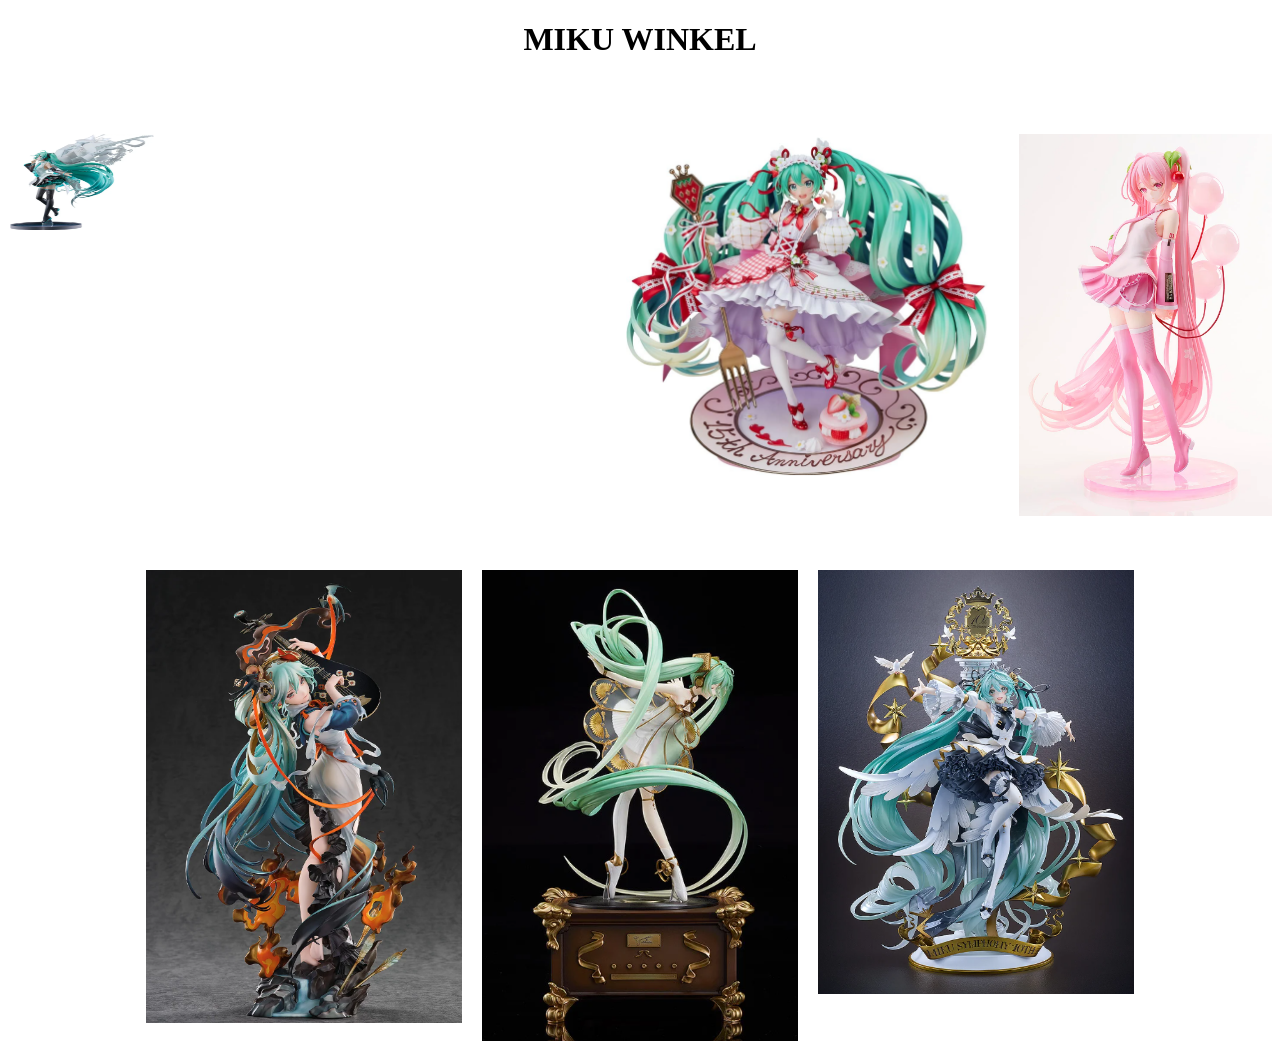
==== HTMLspul/webdev-intro/mijn_webshop/webshop.html @ 62eb4f35 "ja" ====
<!DOCTYPE html>
<html lang="en">
<head>
    <meta charset="UTF-8">
    <meta name="viewport" content="width=device-width, initial-scale=1.0">
    <title>Document</title>
</head>
<body>

    <center>
        <h1>MIKU WINKEL</h1>
    </center>
    <br>
    <br>
    <br>
    <div class = "row">
        <a href= "https://chatgpt.com/uc/6af43e65-f550-83ea-9a9e-60bbf0cd4ba3">
            <img src="images/Miku_16th_birthday.png" alt="Fjords" style="width:25%;" height="25%">
        </a>
            <img src="images/Miku_15th_anniversary.png" alt="Fjords" style="width:30%;" height="30%">
            <img src="images/Sakura Miku.png" alt="Fjords" style="width:20%;" height="20%">
    </div>
    <br>
    <br>
    <br>
    <div class = "row">
    <img src="images/Miku_Shimian_Maifu.png" alt="Fjords" style="width:25%;" height="25%">
    <img src="images/Miku_symphony_5th_anniversary.png" alt="Fjords" style="width:25%;" height="25%">
    <img src="images/Miku_symphony_10th_anniversary.png" alt="Fjords" style="width:25%;" height="25%">
    </div>
    
    <style>
        .row {
            display: flex; gap: 20px;
            img { width: 100px; }
            display: flex; gap: 20px;
            justify-content: center;
        }
    </style>
</body>
</html>
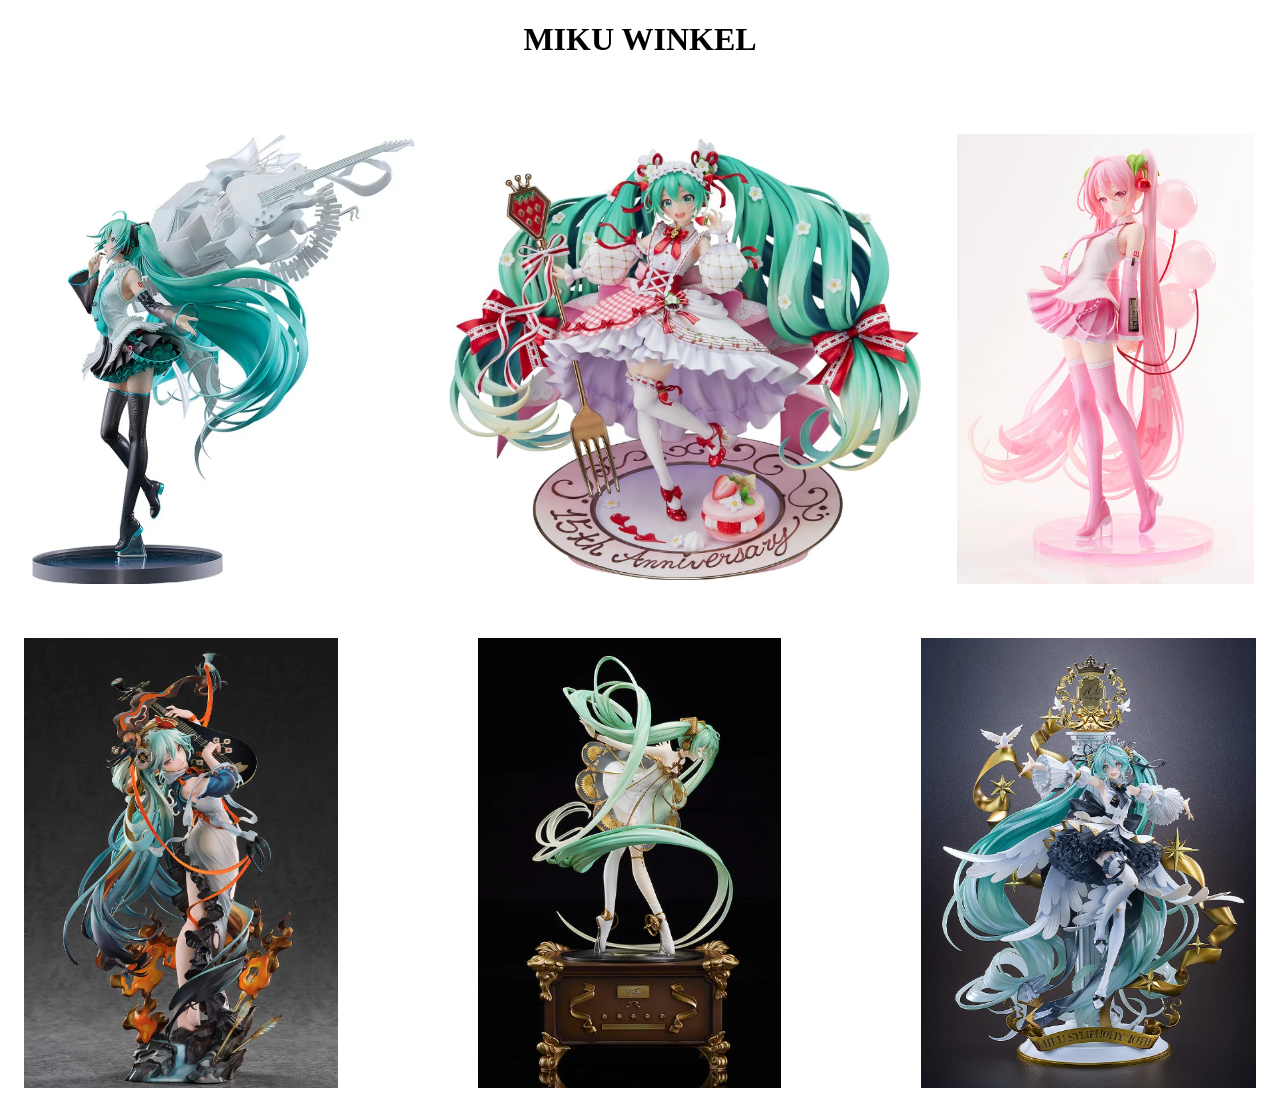
==== commit 2313e4fa: "j" ====
--- a/HTMLspul/webdev-intro/mijn_webshop/webshop.html
+++ b/HTMLspul/webdev-intro/mijn_webshop/webshop.html
@@ -14,28 +14,52 @@
     <br>
     <br>
     <div class = "row">
-        <a href= "https://chatgpt.com/uc/6af43e65-f550-83ea-9a9e-60bbf0cd4ba3">
-            <img src="images/Miku_16th_birthday.png" alt="Fjords" style="width:25%;" height="25%">
+        <a href= "miku_birthdayPage.html">
+            <img class = "birthday" src="images/Miku_16th_birthday.png" alt="Fjords">
         </a>
-            <img src="images/Miku_15th_anniversary.png" alt="Fjords" style="width:30%;" height="30%">
-            <img src="images/Sakura Miku.png" alt="Fjords" style="width:20%;" height="20%">
+        <a href= "miku_15thAnniPage.html">
+            <img class = "anniversary15" src="images/Miku_15th_anniversary.png" alt="Fjords">
+        </a>
+        <a href= "sakura_miku.html">
+            <img class = "sakura" src="images/Sakura Miku.png" alt="Fjords">
+        </a>
     </div>
     <br>
     <br>
     <br>
-    <div class = "row">
-    <img src="images/Miku_Shimian_Maifu.png" alt="Fjords" style="width:25%;" height="25%">
-    <img src="images/Miku_symphony_5th_anniversary.png" alt="Fjords" style="width:25%;" height="25%">
-    <img src="images/Miku_symphony_10th_anniversary.png" alt="Fjords" style="width:25%;" height="25%">
+    <div class = "row2">
+        <a href= "miku_Maifu.html">
+            <img class = "maifu" src="images/Miku_Shimian_Maifu.png" alt="Fjords">
+        </a>
+        <a href= "miku_sym_5th.html">
+            <img class = "symphony5th" src="images/Miku_symphony_5th_anniversary.png" alt="Fjords">
+        </a>
+        <a href= "miku_sym_10th.html">
+            <img class = "symphony10th" src="images/Miku_symphony_10th_anniversary.png" alt="Fjords">
+        </a>
     </div>
     
     <style>
         .row {
             display: flex; gap: 20px;
-            img { width: 100px; }
+            img { width: 100%; }
             display: flex; gap: 20px;
             justify-content: center;
         }
+        .row2 {
+            display: flex; gap: 20px;
+            img { width: 100%; }
+            display: flex; gap: 140px;
+            justify-content: center;
+        }
+        .row a {height: 450px;}
+
+        .birthday {height: 450px;}
+        .anniversary15 {height: 450px;}
+        .sakura {height: 450px;}
+        .maifu {height: 450px;}
+        .symphony5th {height: 450px;}
+        .symphony10th {height: 450px;}
     </style>
 </body>
 </html>
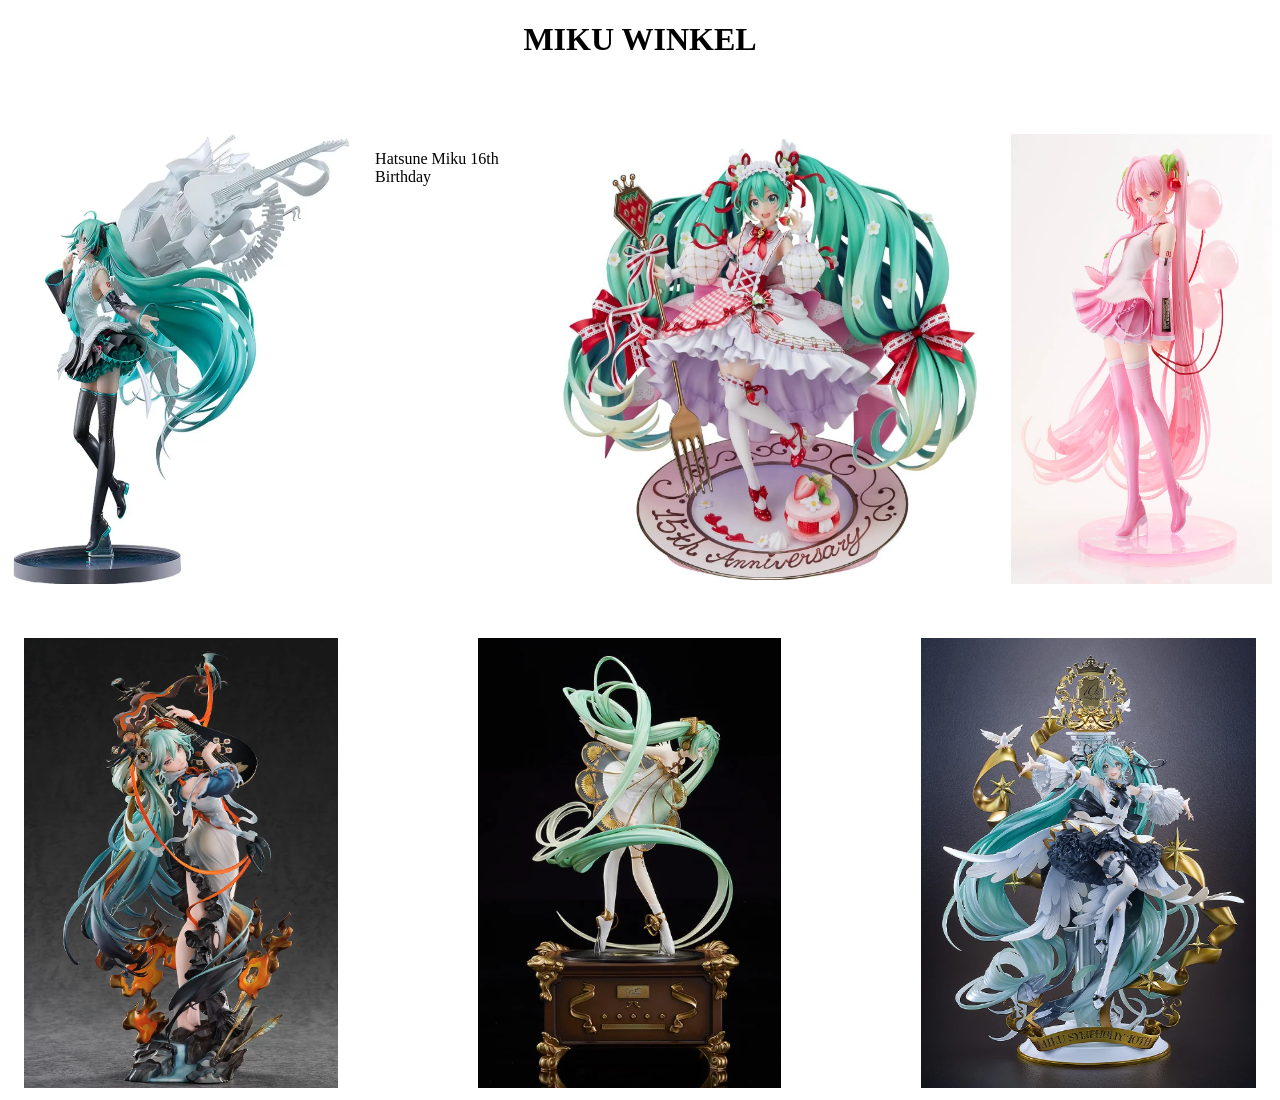
==== commit 9ed75acf: "ja" ====
--- a/HTMLspul/webdev-intro/mijn_webshop/webshop.html
+++ b/HTMLspul/webdev-intro/mijn_webshop/webshop.html
@@ -3,6 +3,7 @@
 <head>
     <meta charset="UTF-8">
     <meta name="viewport" content="width=device-width, initial-scale=1.0">
+    <link rel="stylesheet" href="style.css">
     <title>Document</title>
 </head>
 <body>
@@ -17,6 +18,7 @@
         <a href= "miku_birthdayPage.html">
             <img class = "birthday" src="images/Miku_16th_birthday.png" alt="Fjords">
         </a>
+            <p class = "birthday-text">Hatsune Miku 16th Birthday</p>
         <a href= "miku_15thAnniPage.html">
             <img class = "anniversary15" src="images/Miku_15th_anniversary.png" alt="Fjords">
         </a>
@@ -39,27 +41,5 @@
         </a>
     </div>
     
-    <style>
-        .row {
-            display: flex; gap: 20px;
-            img { width: 100%; }
-            display: flex; gap: 20px;
-            justify-content: center;
-        }
-        .row2 {
-            display: flex; gap: 20px;
-            img { width: 100%; }
-            display: flex; gap: 140px;
-            justify-content: center;
-        }
-        .row a {height: 450px;}
-
-        .birthday {height: 450px;}
-        .anniversary15 {height: 450px;}
-        .sakura {height: 450px;}
-        .maifu {height: 450px;}
-        .symphony5th {height: 450px;}
-        .symphony10th {height: 450px;}
-    </style>
 </body>
 </html>
--- a/HTMLspul/webdev-intro/mijn_webshop/style.css
+++ b/HTMLspul/webdev-intro/mijn_webshop/style.css
@@ -0,0 +1,36 @@
+        .row {
+            display: flex; gap: 20px;
+            img { width: 100%; }
+            display: flex; gap: 20px;
+            justify-content: center;
+        }
+        .row2 {
+            display: flex; gap: 20px;
+            img { width: 100%; }
+            display: flex; gap: 140px;
+            justify-content: center;
+        }
+        .row a {height: 450px;}
+
+        .birthday {height: 450px;}
+        .anniversary15 {height: 450px;}
+        .sakura {height: 450px;}
+        .maifu {height: 450px;}
+        .symphony5th {height: 450px;}
+        .symphony10th {height: 450px;}
+
+.product {
+    display: flex;
+    align-items: center;
+    gap: 30px;
+}
+
+.product img {
+    width: 50%;
+    height: auto;
+}
+
+.right-text {
+    width: 50%;
+    font-size: 20px;
+}
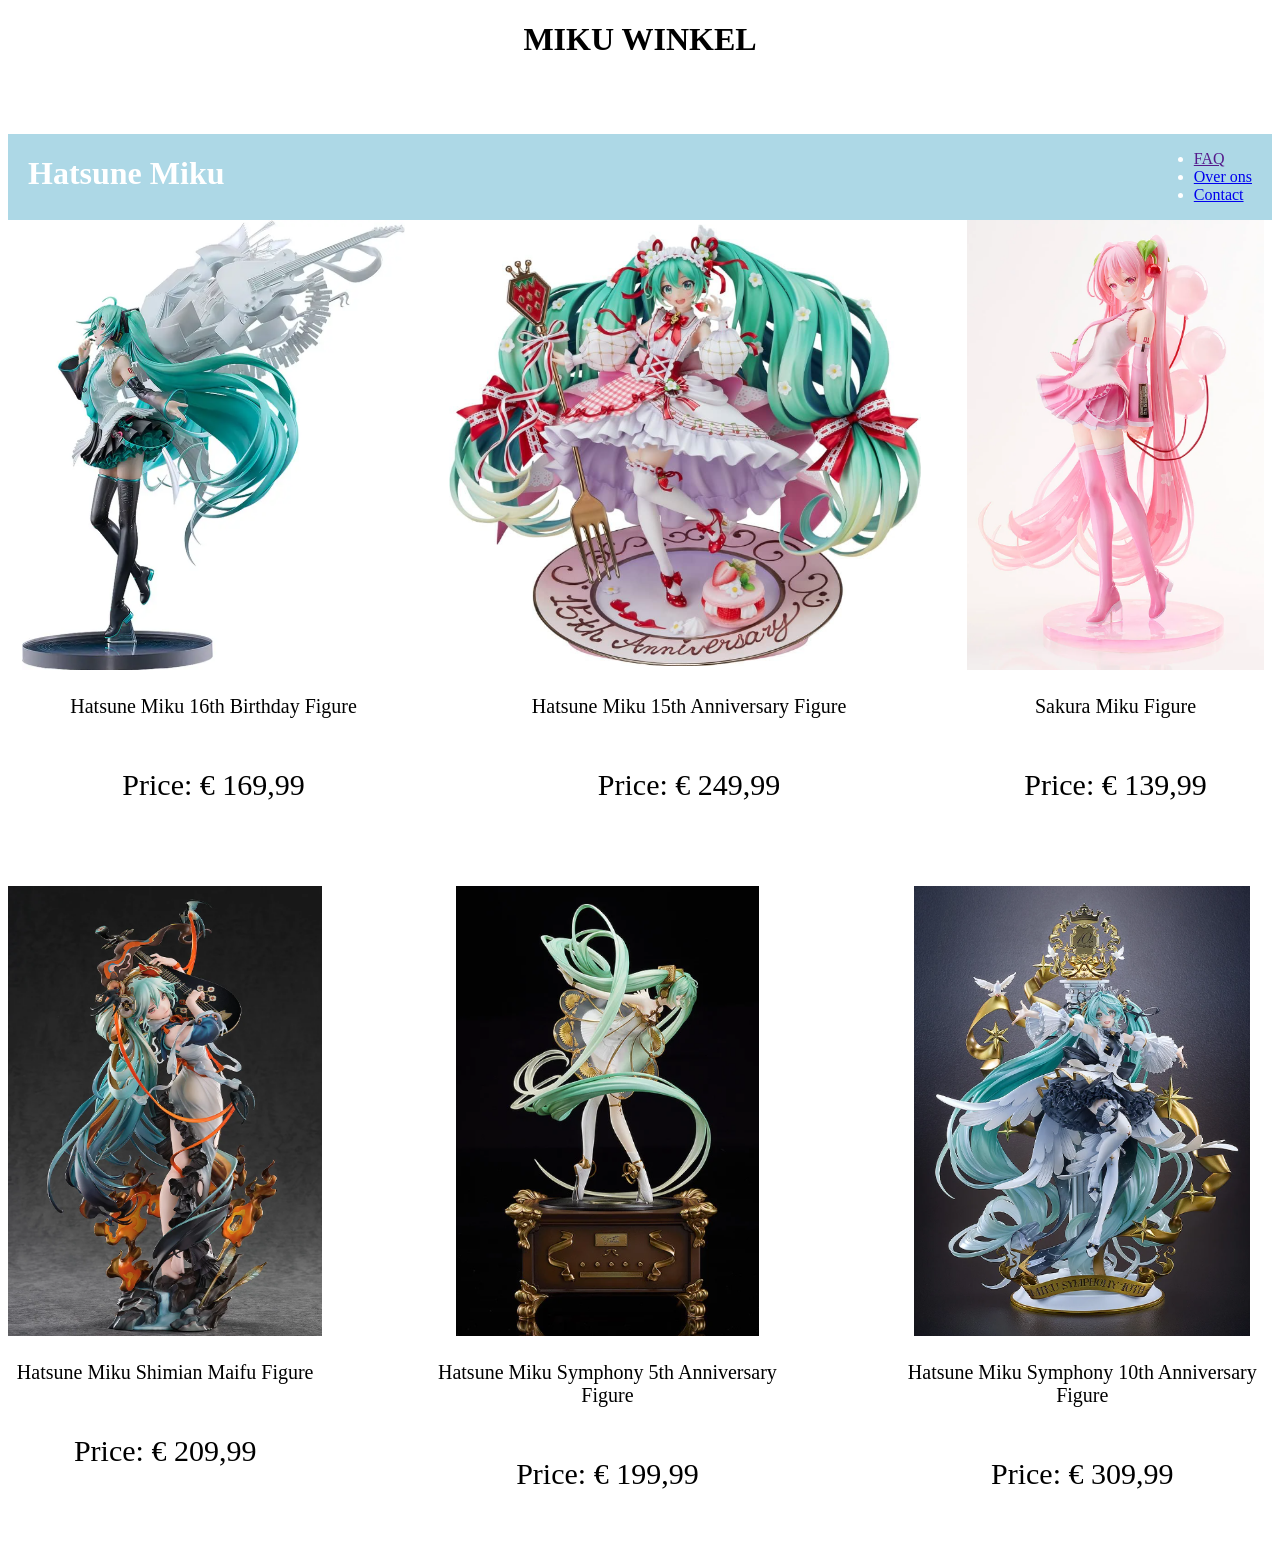
==== commit 5c9b108b: "j" ====
--- a/HTMLspul/webdev-intro/mijn_webshop/webshop.html
+++ b/HTMLspul/webdev-intro/mijn_webshop/webshop.html
@@ -14,32 +14,76 @@
     <br>
     <br>
     <br>
+
+    <div id="header">
+    <h1>Hatsune Miku</h1>
+    <ul id="menu">
+        <li><a href="">FAQ</a></li>
+        <li><a href="#">Over ons</a></li>
+        <li><a href="#">Contact</a></li>
+    </ul>
+    </div>
     <div class = "row">
-        <a href= "miku_birthdayPage.html">
-            <img class = "birthday" src="images/Miku_16th_birthday.png" alt="Fjords">
-        </a>
-            <p class = "birthday-text">Hatsune Miku 16th Birthday</p>
-        <a href= "miku_15thAnniPage.html">
-            <img class = "anniversary15" src="images/Miku_15th_anniversary.png" alt="Fjords">
-        </a>
-        <a href= "sakura_miku.html">
-            <img class = "sakura" src="images/Sakura Miku.png" alt="Fjords">
-        </a>
+        <div class = "item">
+            <a href= "miku_birthdayPage.html">
+                <img class = "birthday" src="images/Miku_16th_birthday.png" alt="Fjords">
+            </a>
+            <p>Hatsune Miku 16th Birthday Figure</p>
+            <div class = "Price">
+                <p>Price: € 169,99</p>
+            </div>
+        </div>
+        <div class = "item">
+            <a href= "miku_15thAnniPage.html">
+                <img class = "anniversary15" src="images/Miku_15th_anniversary.png" alt="Fjords">
+            </a>
+            <p>Hatsune Miku 15th Anniversary Figure</p>
+            <div class = "Price">
+                <p>Price: € 249,99</p>
+            </div>
+        </div>
+        <div class = "item">
+            <a href= "sakura_miku.html">
+                <img class = "sakura" src="images/Sakura Miku.png" alt="Fjords">
+            </a>
+            <p>Sakura Miku Figure</p>
+            <div class = "Price">
+                <p>Price: € 139,99</p>
+            </div>
+        </div>
     </div>
     <br>
     <br>
     <br>
     <div class = "row2">
-        <a href= "miku_Maifu.html">
-            <img class = "maifu" src="images/Miku_Shimian_Maifu.png" alt="Fjords">
-        </a>
-        <a href= "miku_sym_5th.html">
-            <img class = "symphony5th" src="images/Miku_symphony_5th_anniversary.png" alt="Fjords">
-        </a>
-        <a href= "miku_sym_10th.html">
-            <img class = "symphony10th" src="images/Miku_symphony_10th_anniversary.png" alt="Fjords">
-        </a>
+        <div class = "item">
+            <a href= "miku_Maifu.html">
+                <img class = "maifu" src="images/Miku_Shimian_Maifu.png" alt="Fjords">
+            </a>
+            <p>Hatsune Miku Shimian Maifu Figure</p>
+            <div class = "Price">
+                <p>Price: € 209,99</p>
+            </div>
+        </div>
+        <div class = "item">
+            <a href= "miku_sym_5th.html">
+                <img class = "symphony5th" src="images/Miku_symphony_5th_anniversary.png" alt="Fjords">
+            </a>
+            <p>Hatsune Miku Symphony 5th Anniversary Figure</p>
+            <div class = "Price">
+                <p>Price: € 199,99</p>
+            </div>
+        </div>
+        <div class = "item">
+            <a href= "miku_sym_10th.html">
+                <img class = "symphony10th" src="images/Miku_symphony_10th_anniversary.png" alt="Fjords">
+            </a>
+            <p>Hatsune Miku Symphony 10th Anniversary Figure</p>
+            <div class = "Price">
+                <p>Price: € 309,99</p>
+            </div>
+        </div> 
     </div>
-    
+    <br>
 </body>
 </html>
--- a/HTMLspul/webdev-intro/mijn_webshop/style.css
+++ b/HTMLspul/webdev-intro/mijn_webshop/style.css
@@ -1,14 +1,22 @@
         .row {
-            display: flex; gap: 20px;
+            display: flex; gap: 30px;
             img { width: 100%; }
-            display: flex; gap: 20px;
             justify-content: center;
         }
         .row2 {
-            display: flex; gap: 20px;
-            img { width: 100%; }
-            display: flex; gap: 140px;
+            display: flex; gap: 100px;
             justify-content: center;
+        }
+        .item {
+            flex-direction: column;
+            align-items: center;
+            text-align: center;
+            font-size: 20px;
+        }
+        .Price {
+            display: flex; gap: 10px;
+            justify-content: center;
+            font-size: 30px;
         }
         .row a {height: 450px;}
 
@@ -18,6 +26,14 @@
         .maifu {height: 450px;}
         .symphony5th {height: 450px;}
         .symphony10th {height: 450px;}
+        #header {
+        background-color: lightblue;
+        color: #ffffff;
+        padding: 0 20px;
+        display: flex;
+        justify-content: space-between;   /* naam links, menu rechts */
+        flex-direction: row;
+}
 
 .product {
     display: flex;
